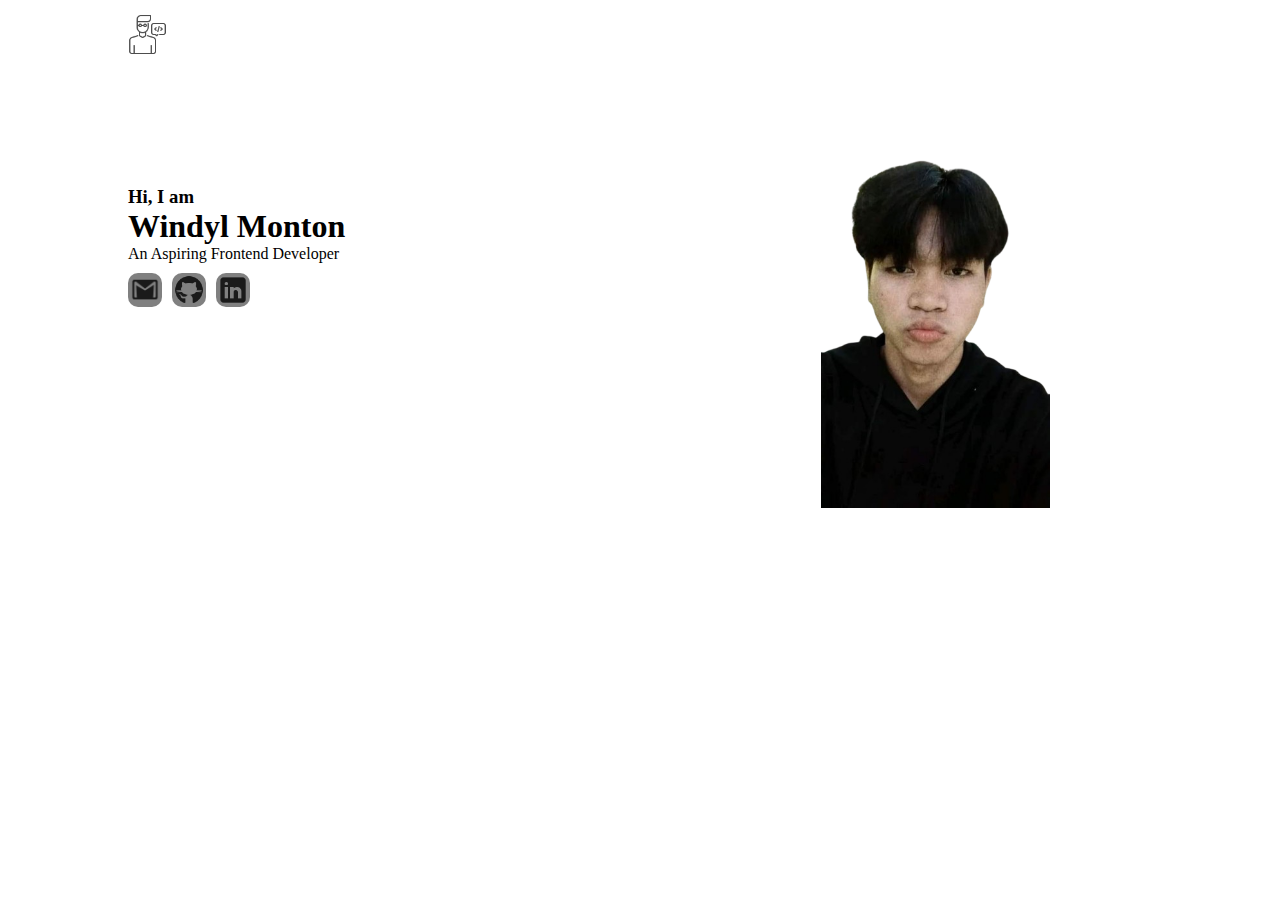
==== Structure/Landing-Page/index.html @ 0351e80a "started the portfolio" ====
<!DOCTYPE html>
<html lang="en">
  <head>
    <meta charset="UTF-8" />
    <meta name="viewport" content="width=device-width, initial-scale=1.0" />
    <title>Personal Portfolio</title>
    <link rel="stylesheet" href="style.css" />
    <link rel="preconnect" href="https://fonts.googleapis.com" />
    <link rel="preconnect" href="https://fonts.gstatic.com" crossorigin />
    <link
      href="https://fonts.googleapis.com/css2?family=Oswald:wght@200..700&display=swap"
      rel="stylesheet"
    />
    <link rel="preconnect" href="https://fonts.googleapis.com" />
    <link rel="preconnect" href="https://fonts.gstatic.com" crossorigin />
    <link
      href="https://fonts.googleapis.com/css2?family=Montserrat:ital,wght@0,100..900;1,100..900&family=Oswald:wght@200..700&display=swap"
      rel="stylesheet"
    />
  </head>
  <body>
    <div class="upper">
      <div class="navs-icon">
        <div class="logo">
          <img src="../assets/profile-icon.png" alt="programmer-icon" />
        </div>
        <nav class="navigations">
          <ul>
            <li class="header-links">About me</li>
            <li class="header-links">Skills</li>
            <li class="header-links">Portfolio</li>
            <li class="header-links">Contact me</li>
          </ul>
        </nav>
      </div>
      <main class="content">
        <div class="profile-holder">
          <div class="intro-icons">
            <div class="greet-name">
              <div class="greet">
                <h3>Hi, I am</h3>
              </div>
              <div class="name">
                <h1>Windyl Monton</h1>
                <p>An Aspiring Frontend Developer</p>
              </div>
            </div>
            <div class="icons">
              <ul>
                <li class="icon-back">
                  <img src="../assets/gmail-icon.png" alt="gmail-icon" />
                </li>
                <li class="icon-back">
                  <img src="../assets/github-icon.png" alt="" />
                </li>
                <li class="icon-back">
                  <img src="../assets/linkedin-icon.png" alt="" />
                </li>
              </ul>
            </div>
          </div>
          <div class="profile">
            <img src="../assets/PROFILE-removebg-preview.png" />
          </div>
        </div>
      </main>
    </div>
  </body>
</html>
---- Structure/Landing-Page/style.css ----
* {
  margin: 0;
  padding: 0;
}

.upper {
  background-repeat: no-repeat;
  background-size: cover;
  display: flex;
  flex-direction: column;
}
.navs-icon {
  display: flex;
  justify-content: center;
  align-items: center;
  padding-top: 15px;
}
.logo {
  margin-left: 10%;
}
.navs-icon .logo img {
  height: 39px;
}
.navigations {
  display: flex;
  font-family: Montserrat;
  width: 40%;
  margin-left: 51%;
}

.navigations ul {
  font-size: 13px;
  gap: 20px;
  display: flex;
  list-style-type: none;
  color: white;
}
.navigations ul .header-links {
  padding: 10px;
  border-radius: 15px;
}
.navigations li:hover {
  color: black;
  cursor: pointer;
  background-color: white;
  border-radius: 10px;
  text-align: center;
}
.intro-icons {
  display: flex;
  font-family: JetBrains Mono;
  flex-direction: column;
  gap: 10px;
  padding: 10%;
}

.icons ul {
  list-style-type: none;
  display: flex;
  gap: 10px;
}
.icons .icon-back {
  display: flex;
  justify-content: center;
  align-items: center;
  padding: 2px;
  background-color: grey;
  border-radius: 10px;
}
.icons img {
  height: 30px;
}
.profile-holder {
  display: flex;
  justify-content: space-between;
}
.profile img {
  height: 450px;
}
.profile {
  display: flex;
  margin-right: 18%;
}
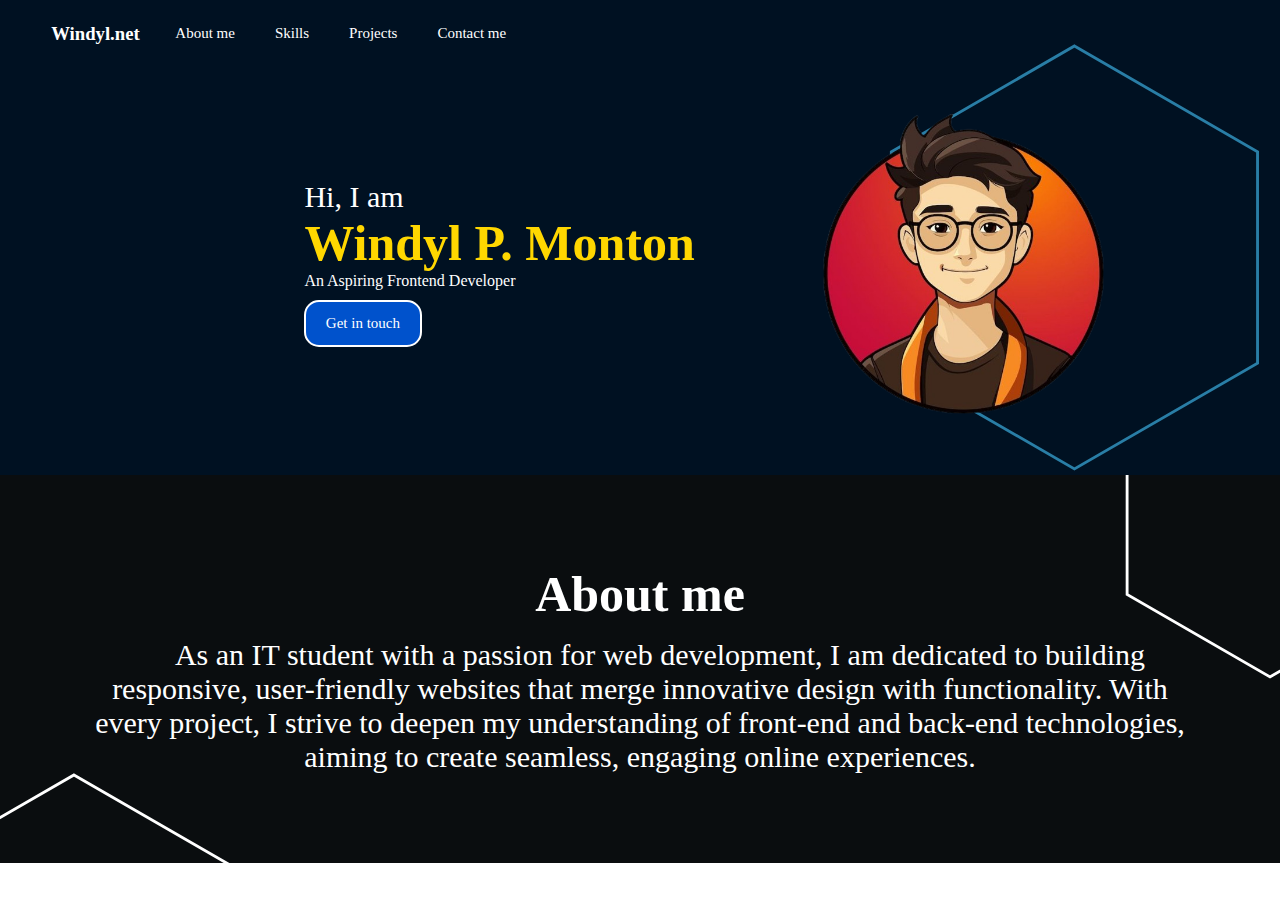
==== commit 9b1fe930: "Slowly building the portfolio to test my html and css skills" ====
--- a/Structure/Landing-Page/index.html
+++ b/Structure/Landing-Page/index.html
@@ -5,30 +5,18 @@
     <meta name="viewport" content="width=device-width, initial-scale=1.0" />
     <title>Personal Portfolio</title>
     <link rel="stylesheet" href="style.css" />
-    <link rel="preconnect" href="https://fonts.googleapis.com" />
-    <link rel="preconnect" href="https://fonts.gstatic.com" crossorigin />
-    <link
-      href="https://fonts.googleapis.com/css2?family=Oswald:wght@200..700&display=swap"
-      rel="stylesheet"
-    />
-    <link rel="preconnect" href="https://fonts.googleapis.com" />
-    <link rel="preconnect" href="https://fonts.gstatic.com" crossorigin />
-    <link
-      href="https://fonts.googleapis.com/css2?family=Montserrat:ital,wght@0,100..900;1,100..900&family=Oswald:wght@200..700&display=swap"
-      rel="stylesheet"
-    />
   </head>
   <body>
     <div class="upper">
       <div class="navs-icon">
         <div class="logo">
-          <img src="../assets/profile-icon.png" alt="programmer-icon" />
+          <h3 id="windyl">Windyl.net</h3>
         </div>
         <nav class="navigations">
           <ul>
             <li class="header-links">About me</li>
             <li class="header-links">Skills</li>
-            <li class="header-links">Portfolio</li>
+            <li class="header-links">Projects</li>
             <li class="header-links">Contact me</li>
           </ul>
         </nav>
@@ -40,30 +28,38 @@
               <div class="greet">
                 <h3>Hi, I am</h3>
               </div>
-              <div class="name">
-                <h1>Windyl Monton</h1>
-                <p>An Aspiring Frontend Developer</p>
-              </div>
+              <h1 id="myname">Windyl P. Monton</h1>
+              <p>An Aspiring Frontend Developer</p>
             </div>
-            <div class="icons">
-              <ul>
-                <li class="icon-back">
-                  <img src="../assets/gmail-icon.png" alt="gmail-icon" />
-                </li>
-                <li class="icon-back">
-                  <img src="../assets/github-icon.png" alt="" />
-                </li>
-                <li class="icon-back">
-                  <img src="../assets/linkedin-icon.png" alt="" />
-                </li>
-              </ul>
+            <div class="buttons">
+              <button>
+                <a href="https://www.facebook.com/windyl.monton.3"
+                  >Get in touch</a
+                >
+              </button>
             </div>
           </div>
           <div class="profile">
-            <img src="../assets/PROFILE-removebg-preview.png" />
+            <img src="../assets/images/profile.png" alt="" />
           </div>
         </div>
       </main>
     </div>
+    <div class="middle">
+      <div class="content-middle">
+        <div class="about-me"><h2>About me</h2></div>
+        <div class="statement">
+          <p>
+            As an IT student with a passion for web development, I am dedicated
+            to building responsive, user-friendly websites that merge innovative
+            design with functionality. With every project, I strive to deepen my
+            understanding of front-end and back-end technologies, aiming to
+            create seamless, engaging online experiences.
+          </p>
+        </div>
+      </div>
+    </div>
+    <script src="../../Jquery/node_modules/jquery/dist/jquery.min.js"></script>
+    <script src="script.js"></script>
   </body>
 </html>
--- a/Structure/Landing-Page/style.css
+++ b/Structure/Landing-Page/style.css
@@ -2,34 +2,72 @@
   margin: 0;
   padding: 0;
 }
-
+body {
+  background: url("../assets/background-image/body-background.svg");
+  background-repeat: no-repeat;
+  background-size: cover;
+}
 .upper {
   background-repeat: no-repeat;
   background-size: cover;
   display: flex;
   flex-direction: column;
+  background-repeat: no-repeat;
+  background-size: cover;
 }
 .navs-icon {
   display: flex;
-  justify-content: center;
-  align-items: center;
   padding-top: 15px;
 }
 .logo {
-  margin-left: 10%;
+  margin-left: 4%;
+  color: white;
+  font-family: JetBrains Mono;
+  display: flex;
+  justify-content: center;
+  align-items: center;
+  margin-right: 2%;
+  cursor: pointer;
 }
+
 .navs-icon .logo img {
   height: 39px;
 }
 .navigations {
   display: flex;
-  font-family: Montserrat;
+  font-family: JetBrains Mono;
   width: 40%;
-  margin-left: 51%;
+}
+.buttons button {
+  background-color: #0052cc;
+  color: white;
+  font-family: JetBrains Mono;
+  border-radius: 15px;
+  font-size: 15px;
+  padding: 13px;
+  border: 2px solid white;
+  cursor: pointer;
+  width: 30%;
+}
+.buttons a {
+  text-decoration: none;
+  color: white;
+}
+.buttons button:hover {
+  opacity: 0.5;
+}
+.buttons button:active {
+  background-color: red;
+  color: black;
+  border: 3px solid white;
+}
+.buttons {
+  display: flex;
+  gap: 20px;
 }
 
 .navigations ul {
-  font-size: 13px;
+  font-size: 15px;
   gap: 20px;
   display: flex;
   list-style-type: none;
@@ -53,31 +91,66 @@
   gap: 10px;
   padding: 10%;
 }
-
-.icons ul {
-  list-style-type: none;
+.greet-name {
+  color: white;
   display: flex;
-  gap: 10px;
+  flex-direction: column;
+  align-items: flex-start;
 }
-.icons .icon-back {
+.greet h3 {
+  font-size: 30px;
+  font-weight: normal;
+}
+.greet-name h1 {
+  font-size: 50px;
+  color: #ffd700;
+}
+.name p {
+  font-size: 30px;
+}
+.name {
   display: flex;
-  justify-content: center;
-  align-items: center;
-  padding: 2px;
-  background-color: grey;
-  border-radius: 10px;
-}
-.icons img {
-  height: 30px;
+  flex-direction: column;
 }
 .profile-holder {
   display: flex;
-  justify-content: space-between;
+  justify-content: center;
 }
 .profile img {
-  height: 450px;
+  height: 300px;
 }
 .profile {
   display: flex;
-  margin-right: 18%;
+  align-items: center;
+  justify-content: center;
+  gap: 50px;
+  flex-direction: column;
 }
+.middle {
+  font-family: JetBrains Mono;
+  background: url("../assets/background-image/about-me-back.svg");
+  background-repeat: no-repeat;
+  background-size: cover;
+  display: flex;
+  align-items: center;
+  flex-direction: column;
+}
+.about-me h2 {
+  font-size: 50px;
+}
+.statement {
+  display: flex;
+  text-indent: 40px;
+  text-align: center;
+}
+.statement p {
+  font-size: 30px;
+}
+.content-middle {
+  display: flex;
+  flex-direction: column;
+  padding: 7%;
+  gap: 15px;
+  color: white;
+  text-align: center;
+}
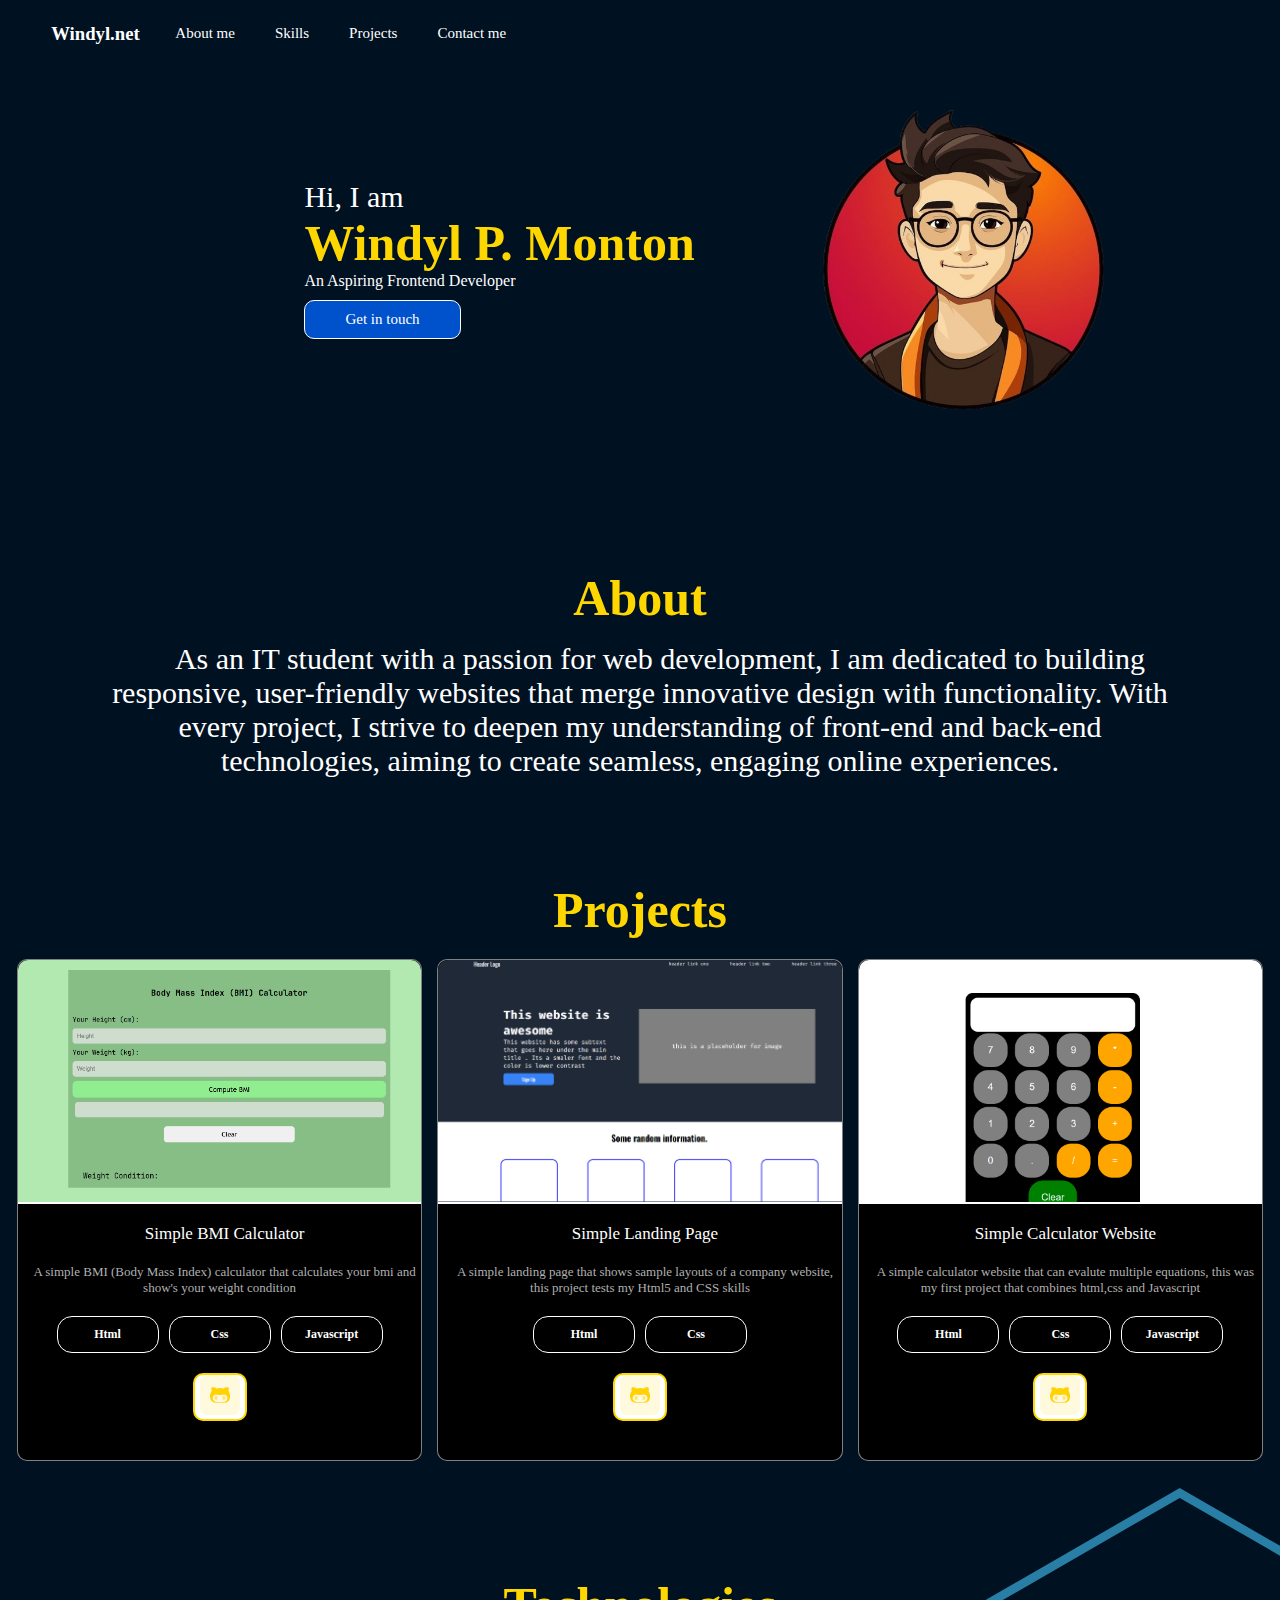
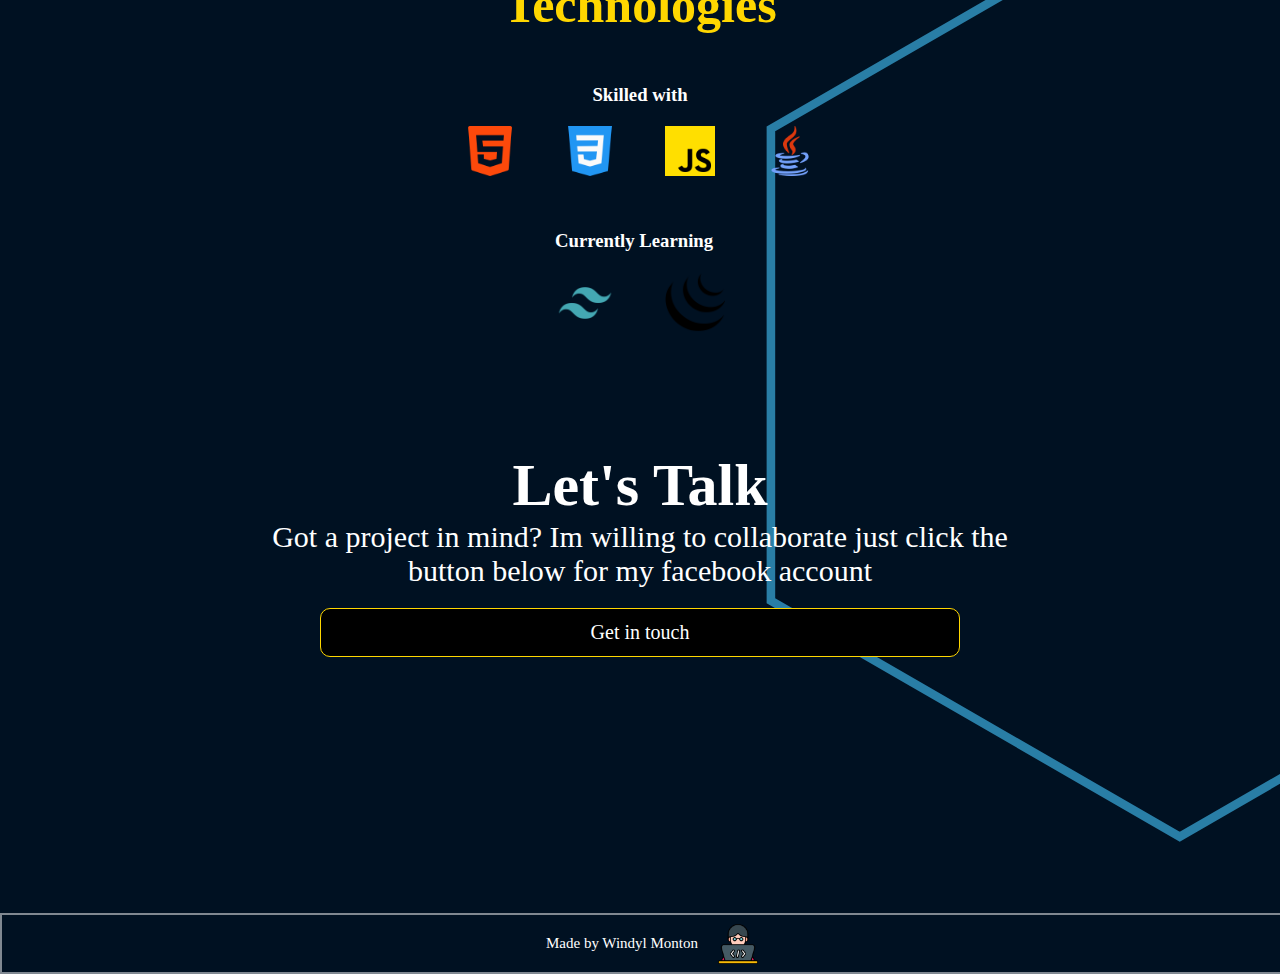
==== commit dd1faf3d: "Finished the portfolio" ====
--- a/Structure/Landing-Page/index.html
+++ b/Structure/Landing-Page/index.html
@@ -5,6 +5,12 @@
     <meta name="viewport" content="width=device-width, initial-scale=1.0" />
     <title>Personal Portfolio</title>
     <link rel="stylesheet" href="style.css" />
+    <link rel="preconnect" href="https://fonts.googleapis.com" />
+    <link rel="preconnect" href="https://fonts.gstatic.com" crossorigin />
+    <link
+      href="https://fonts.googleapis.com/css2?family=Montserrat:ital,wght@0,100..900;1,100..900&family=Oswald:wght@200..700&family=Roboto:ital,wght@0,100;0,300;0,400;0,500;0,700;0,900;1,100;1,300;1,400;1,500;1,700;1,900&display=swap"
+      rel="stylesheet"
+    />
   </head>
   <body>
     <div class="upper">
@@ -33,7 +39,9 @@
             </div>
             <div class="buttons">
               <button>
-                <a href="https://www.facebook.com/windyl.monton.3"
+                <a
+                  href="https://www.facebook.com/windyl.monton.3"
+                  target="_blank"
                   >Get in touch</a
                 >
               </button>
@@ -47,7 +55,7 @@
     </div>
     <div class="middle">
       <div class="content-middle">
-        <div class="about-me"><h2>About me</h2></div>
+        <div class="about-me"><h2>About</h2></div>
         <div class="statement">
           <p>
             As an IT student with a passion for web development, I am dedicated
@@ -59,6 +67,144 @@
         </div>
       </div>
     </div>
+    <div class="lower-middle">
+      <div class="project-content">
+        <div class="proj-header">
+          <div class="project-header"><h2>Projects</h2></div>
+          <div class="projects">
+            <div class="proj" id="project-1">
+              <div class="project-image1"></div>
+              <div class="proj-desc1">
+                <h3>Simple BMI Calculator</h3>
+                <div class="paragraph-control">
+                  <p>
+                    A simple BMI (Body Mass Index) calculator that calculates
+                    your bmi and show's your weight condition
+                  </p>
+                </div>
+              </div>
+              <div class="technologies">
+                <div class="tech">Html</div>
+                <div class="tech">Css</div>
+                <div class="tech">Javascript</div>
+              </div>
+              <div class="github-link">
+                <a
+                  href="https://github.com/NoobProgramer08/Bmi-Calculator"
+                  target="_blank"
+                  ><img src="../assets/images/github-icon.png" alt=""
+                /></a>
+              </div>
+            </div>
+            <div class="proj" id="project-2">
+              <div class="project-image2"></div>
+              <div class="proj-desc2">
+                <h3>Simple Landing Page</h3>
+                <div class="paragraph-control">
+                  <p>
+                    A simple landing page that shows sample layouts of a company
+                    website, this project tests my Html5 and CSS skills
+                  </p>
+                </div>
+              </div>
+              <div class="technologies">
+                <div class="tech">Html</div>
+                <div class="tech">Css</div>
+              </div>
+              <div class="github-link">
+                <a
+                  href="https://github.com/NoobProgramer08/Landing-Page"
+                  target="_blank"
+                  ><img src="../assets/images/github-icon.png" alt=""
+                /></a>
+              </div>
+            </div>
+            <div class="proj" id="project-3">
+              <div class="project-image3"></div>
+              <div class="proj-desc2">
+                <h3>Simple Calculator Website</h3>
+                <div class="paragraph-control">
+                  <p>
+                    A simple calculator website that can evalute multiple
+                    equations, this was my first project that combines html,css
+                    and Javascript
+                  </p>
+                </div>
+              </div>
+              <div class="technologies">
+                <div class="tech">Html</div>
+                <div class="tech">Css</div>
+                <div class="tech">Javascript</div>
+              </div>
+              <div class="github-link">
+                <a
+                  href="https://github.com/NoobProgramer08/Calculator-App"
+                  target="_blank"
+                  ><img src="../assets/images/github-icon.png" alt=""
+                /></a>
+              </div>
+            </div>
+          </div>
+        </div>
+      </div>
+    </div>
+    <div class="skills">
+      <div class="languages">
+        <h2>Technologies</h2>
+        <div class="skilled-with">
+          <h3>Skilled with</h3>
+          <div class="skilled">
+            <div class="language">
+              <img src="../assets/images/html-5.png" alt="" />
+            </div>
+            <div class="language">
+              <img src="../assets/images/css-3.png" alt="" />
+            </div>
+            <div class="language">
+              <img src="../assets/images/js.png" alt="" />
+            </div>
+            <div class="language">
+              <img src="../assets/images/java.png" alt="" />
+            </div>
+          </div>
+        </div>
+        <div class="learning">
+          <div class="currently-learning">
+            <h3>Currently Learning</h3>
+            <div class="learning">
+              <div>
+                <img src="../assets/images/tailwind.png" alt="" />
+              </div>
+              <div>
+                <img src="../assets/images/jquery.png" alt="" />
+              </div>
+            </div>
+          </div>
+        </div>
+      </div>
+    </div>
+    <div class="lets-talk">
+      <div class="message-button">
+        <div class="message">
+          <h2>Let's Talk</h2>
+          <p>
+            Got a project in mind? Im willing to collaborate just click the
+            button below for my facebook account
+          </p>
+        </div>
+        <div class="button-touch">
+          <a href="https://www.facebook.com/windyl.monton.3" target="_blank"
+            ><button>Get in touch</button></a
+          >
+        </div>
+      </div>
+    </div>
+    <footer>
+      <div class="footer-content">
+        <h3>Made by Windyl Monton</h3>
+        <img src="../assets/images/developer.png" alt="" />
+      </div>
+    </footer>
     <script src="../../Jquery/node_modules/jquery/dist/jquery.min.js"></script>
     <script src="script.js"></script>
   </body>
--- a/Structure/Landing-Page/style.css
+++ b/Structure/Landing-Page/style.css
@@ -42,12 +42,13 @@
   background-color: #0052cc;
   color: white;
   font-family: JetBrains Mono;
-  border-radius: 15px;
+
   font-size: 15px;
-  padding: 13px;
-  border: 2px solid white;
+  padding: 10px;
+  border: 1px solid white;
   cursor: pointer;
-  width: 30%;
+  border-radius: 10px;
+  width: 40%;
 }
 .buttons a {
   text-decoration: none;
@@ -128,7 +129,6 @@
 }
 .middle {
   font-family: JetBrains Mono;
-  background: url("../assets/background-image/about-me-back.svg");
   background-repeat: no-repeat;
   background-size: cover;
   display: flex;
@@ -137,6 +137,7 @@
 }
 .about-me h2 {
   font-size: 50px;
+  color: #ffd700;
 }
 .statement {
   display: flex;
@@ -149,8 +150,280 @@
 .content-middle {
   display: flex;
   flex-direction: column;
-  padding: 7%;
+  padding: 8%;
   gap: 15px;
   color: white;
   text-align: center;
 }
+.lower-middle {
+  background-repeat: no-repeat;
+  background-size: cover;
+  display: flex;
+  justify-content: center;
+}
+.projects {
+  display: flex;
+  gap: 15px;
+  width: 90%;
+}
+.project-header h2 {
+  color: #ffd700;
+  font-size: 50px;
+  font-family: JetBrains Mono;
+}
+.proj-header {
+  gap: 20px;
+  display: flex;
+  flex-direction: column;
+  align-items: center;
+  padding-right: 10%;
+  padding-left: 10%;
+}
+.proj {
+  height: 500px;
+  background: black;
+  width: 565px;
+  flex-direction: column;
+  border-radius: 10px;
+  border: 1px solid rgba(255, 255, 255, 0.5);
+}
+#project-1 {
+  display: flex;
+  flex-direction: column;
+  gap: 20px;
+}
+.proj-desc1 h3 {
+  font-size: 17px;
+  font-weight: normal;
+  text-indent: 10px;
+}
+.project-image1 {
+  background: url("../assets/background-image/bmi-calculator.png");
+  padding: 30%;
+  background-repeat: no-repeat;
+  background-size: cover;
+  border-bottom: 2px solid white;
+  border-top-right-radius: 10px;
+  border-top-left-radius: 10px;
+}
+.proj-desc1 {
+  color: white;
+  display: flex;
+  flex-direction: column;
+  justify-content: center;
+  font-family: Fira Code;
+  gap: 20px;
+  text-align: center;
+}
+.proj-desc1 p {
+  font-size: 13px;
+  color: #b0b0b0;
+  font-family: JetBrains Mono;
+  text-indent: 10px;
+  text-align: center;
+}
+.paragraph-control {
+  display: flex;
+}
+.technologies {
+  font-family: JetBrains Mono;
+  color: white;
+  display: flex;
+  justify-content: center;
+  gap: 10px;
+}
+.tech {
+  background-color: black;
+  width: 80px;
+  font-size: 12px;
+  text-align: center;
+  padding: 10px;
+  border-radius: 15px;
+  font-weight: bold;
+  border: 1px solid white;
+}
+.github-link {
+  background-color: white;
+  display: flex;
+  width: 50px;
+  align-self: center;
+  justify-content: center;
+  border-radius: 10px;
+  border: 2px solid #ffd700;
+}
+.github-link img {
+  height: 40px;
+}
+#project-2 {
+  display: flex;
+  flex-direction: column;
+  gap: 20px;
+}
+.project-image2 {
+  background: url("../assets/background-image/landing-page.png");
+  padding: 30%;
+  background-repeat: no-repeat;
+  background-size: cover;
+  border-bottom: 2px solid white;
+  border-top-right-radius: 10px;
+  border-top-left-radius: 10px;
+}
+.proj-desc2 {
+  color: white;
+  display: flex;
+  flex-direction: column;
+  justify-content: center;
+  font-family: Fira Code;
+  gap: 20px;
+  text-align: center;
+}
+.proj-desc2 h3 {
+  font-size: 17px;
+  font-weight: normal;
+  text-indent: 10px;
+}
+.proj-desc2 p {
+  font-size: 13px;
+  color: #b0b0b0;
+  font-family: JetBrains Mono;
+  text-indent: 10px;
+  text-align: center;
+}
+#project-3 {
+  display: flex;
+  flex-direction: column;
+  gap: 20px;
+}
+.project-image3 {
+  background: url("../assets/background-image/calculator-website.png");
+  padding: 30%;
+  background-repeat: no-repeat;
+  background-size: cover;
+  border-bottom: 2px solid white;
+  border-top-right-radius: 10px;
+  border-top-left-radius: 10px;
+}
+.skills {
+  display: flex;
+  flex-direction: column;
+  gap: 20px;
+}
+.languages {
+  display: flex;
+  flex-direction: column;
+  align-items: center;
+  justify-content: center;
+  gap: 50px;
+}
+.skills h2 {
+  color: #ffd700;
+  font-size: 50px;
+  font-family: JetBrains Mono;
+}
+.skilled {
+  display: flex;
+  justify-content: center;
+  gap: 50px;
+}
+.skilled-with {
+  display: flex;
+  flex-direction: column;
+  align-items: center;
+  font-family: JetBrains Mono;
+  color: white;
+  gap: 20px;
+}
+.languages {
+  padding: 9%;
+}
+.skilled img {
+  height: 50px;
+}
+.currently-learning {
+  display: flex;
+  flex-direction: column;
+  gap: 20px;
+}
+.learning {
+  font-family: JetBrains Mono;
+  color: white;
+  display: flex;
+  gap: 50px;
+}
+.learning img {
+  height: 60px;
+}
+.message-button {
+  display: flex;
+  flex-direction: column;
+  justify-content: center;
+  align-items: center;
+  padding-bottom: 20%;
+  width: 800px;
+  gap: 20px;
+}
+.lets-talk {
+  display: flex;
+  flex-direction: column;
+  justify-content: center;
+  align-items: center;
+  color: white;
+  font-family: JetBrains Mono;
+}
+.lets-talk h2 {
+  font-size: 60px;
+}
+.lets-talk p {
+  font-size: 30px;
+}
+.button-touch {
+  width: 100%;
+  display: flex;
+  justify-content: center;
+  align-items: center;
+}
+.button-touch a {
+  width: 100%;
+  display: flex;
+  justify-content: center;
+  align-items: center;
+  text-decoration: none;
+}
+.button-touch a :hover {
+  opacity: 0.5;
+}
+.button-touch button {
+  background-color: black;
+  padding: 12px;
+  color: white;
+  width: 80%;
+  font-size: 20px;
+  font-family: JetBrains Mono;
+  border: 1px solid gold;
+  border-radius: 10px;
+}
+.message {
+  display: flex;
+  flex-direction: column;
+  justify-content: center;
+  align-items: center;
+  text-align: center;
+}
+
+.footer-content img {
+  height: 40px;
+}
+.footer-content h3 {
+  padding: 20px;
+  font-family: Fira Code;
+  font-weight: normal;
+  font-size: 15px;
+}
+.footer-content {
+  color: white;
+  width: 100%;
+  display: flex;
+  justify-content: center;
+  align-items: center;
+  border: 2px solid rgba(255, 255, 255, 0.5);
+}
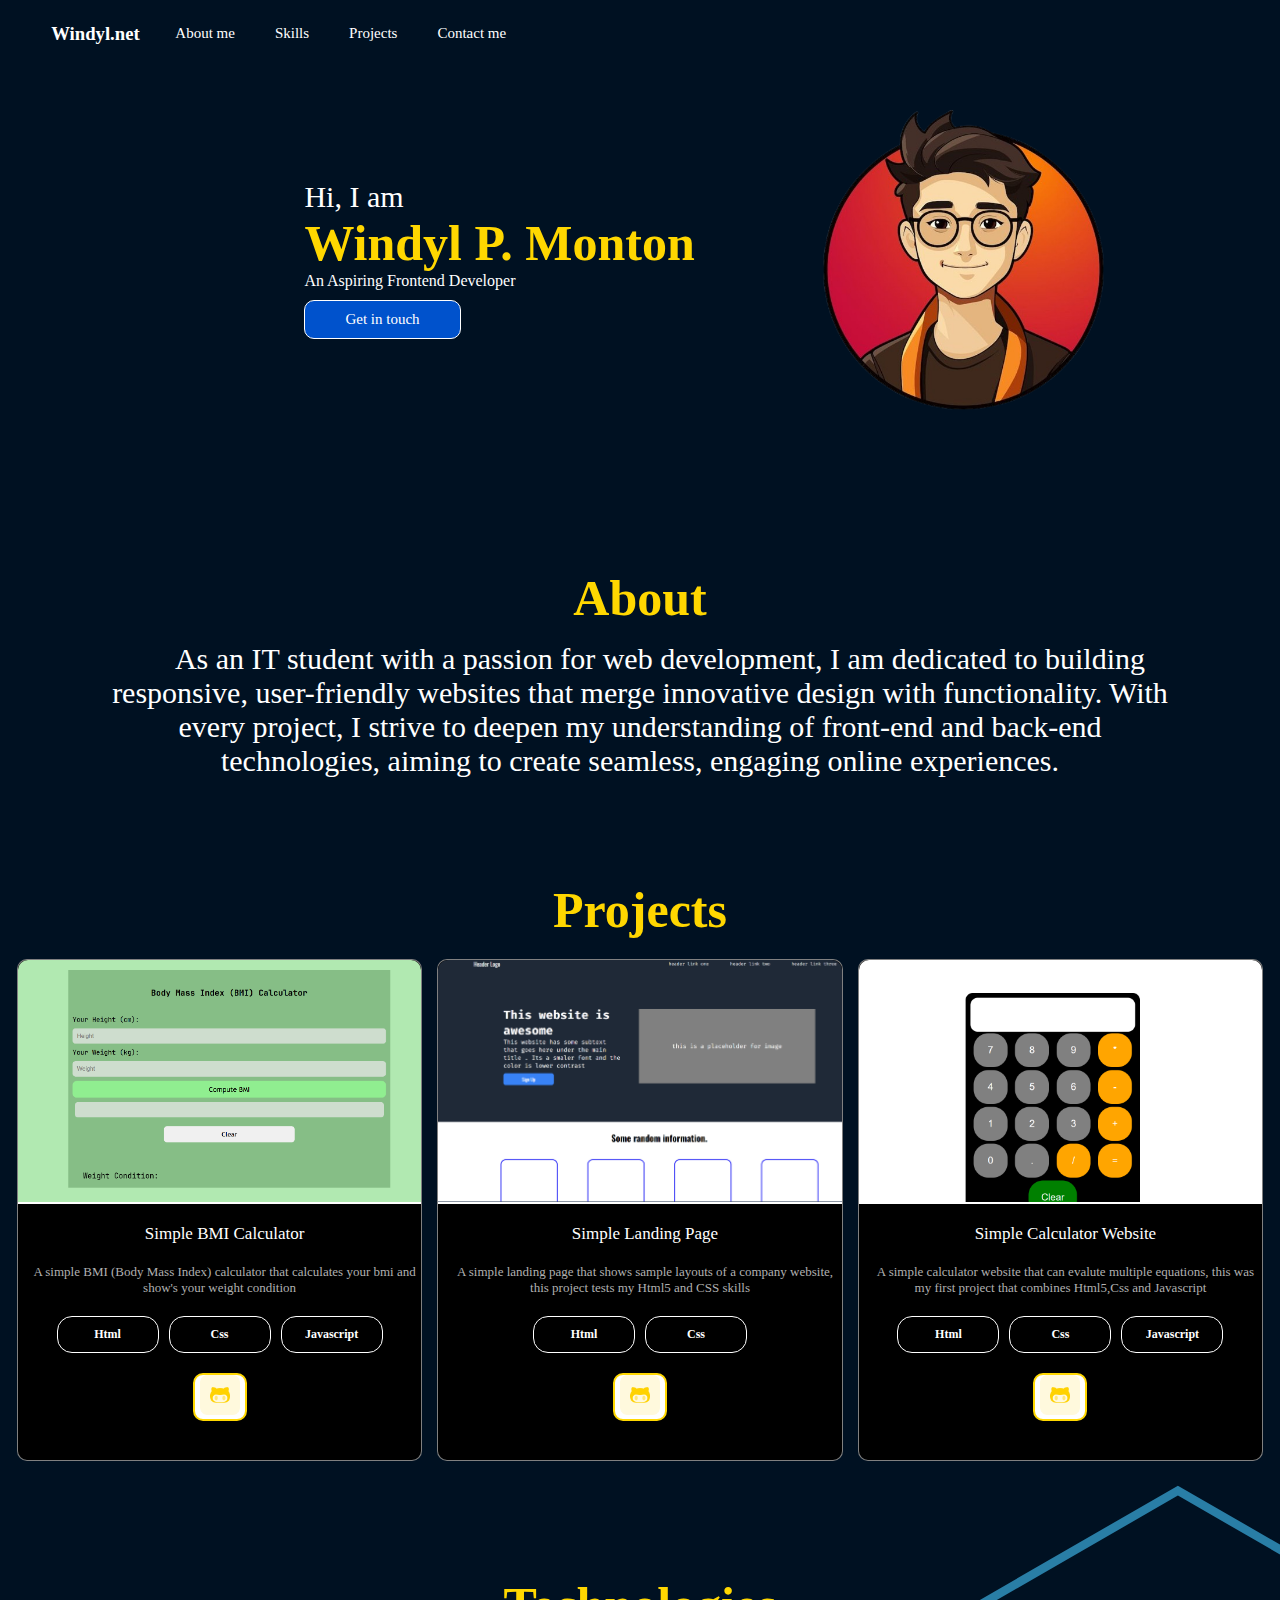
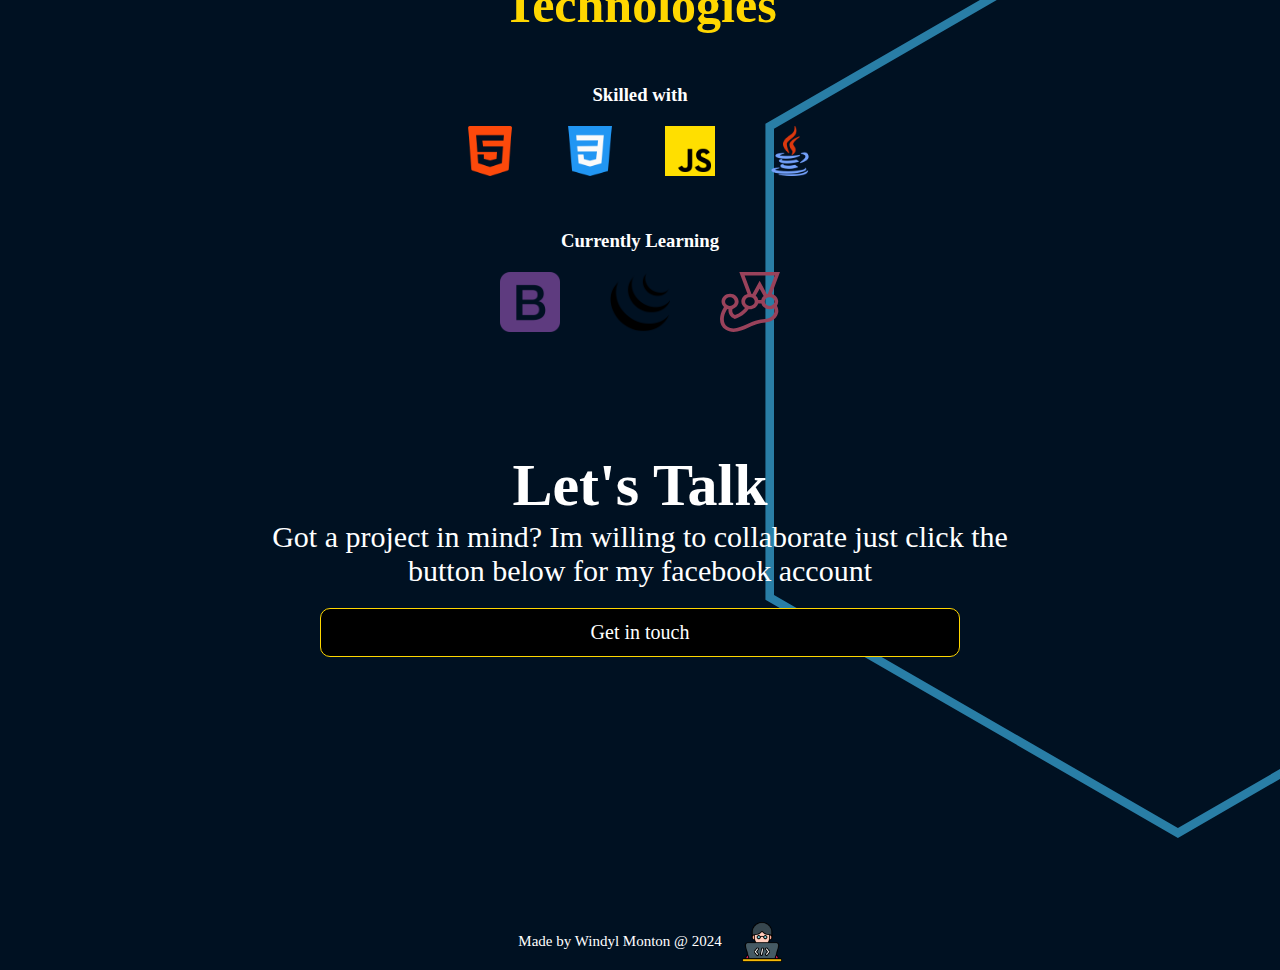
==== commit d38ae98e: "modified the file paths and arrange the files" ====
--- a/Structure/Landing-Page/index.html
+++ b/Structure/Landing-Page/index.html
@@ -5,12 +5,6 @@
     <meta name="viewport" content="width=device-width, initial-scale=1.0" />
     <title>Personal Portfolio</title>
     <link rel="stylesheet" href="style.css" />
-    <link rel="preconnect" href="https://fonts.googleapis.com" />
-    <link rel="preconnect" href="https://fonts.gstatic.com" crossorigin />
-    <link
-      href="https://fonts.googleapis.com/css2?family=Montserrat:ital,wght@0,100..900;1,100..900&family=Oswald:wght@200..700&family=Roboto:ital,wght@0,100;0,300;0,400;0,500;0,700;0,900;1,100;1,300;1,400;1,500;1,700;1,900&display=swap"
-      rel="stylesheet"
-    />
   </head>
   <body>
     <div class="upper">
@@ -47,7 +41,7 @@
               </button>
             </div>
           </div>
-          <div class="profile">
+          <div class="profile" id="my-profile">
             <img src="../assets/images/profile.png" alt="" />
           </div>
         </div>
@@ -55,7 +49,9 @@
     </div>
     <div class="middle">
       <div class="content-middle">
-        <div class="about-me"><h2>About</h2></div>
+        <div class="about-me">
+          <h2>About</h2>
+        </div>
         <div class="statement">
           <p>
             As an IT student with a passion for web development, I am dedicated
@@ -70,7 +66,9 @@
     <div class="lower-middle">
       <div class="project-content">
         <div class="proj-header">
-          <div class="project-header"><h2>Projects</h2></div>
+          <div class="project-header">
+            <h2>Projects</h2>
+          </div>
           <div class="projects">
             <div class="proj" id="project-1">
               <div class="project-image1"></div>
@@ -126,7 +124,7 @@
                 <div class="paragraph-control">
                   <p>
                     A simple calculator website that can evalute multiple
-                    equations, this was my first project that combines html,css
+                    equations, this was my first project that combines Html5,Css
                     and Javascript
                   </p>
                 </div>
@@ -173,10 +171,13 @@
             <h3>Currently Learning</h3>
             <div class="learning">
               <div>
-                <img src="../assets/images/tailwind.png" alt="" />
+                <img src="../assets/images/bootstrap.png" alt="" />
               </div>
               <div>
                 <img src="../assets/images/jquery.png" alt="" />
+              </div>
+              <div>
+                <img src="../assets/images/Jest.svg" alt="" />
               </div>
             </div>
           </div>
@@ -201,7 +202,7 @@
     </div>
     <footer>
       <div class="footer-content">
-        <h3>Made by Windyl Monton</h3>
+        <h3>Made by Windyl Monton @ 2024</h3>
         <img src="../assets/images/developer.png" alt="" />
       </div>
     </footer>
--- a/Structure/Landing-Page/style.css
+++ b/Structure/Landing-Page/style.css
@@ -12,9 +12,8 @@
   background-size: cover;
   display: flex;
   flex-direction: column;
-  background-repeat: no-repeat;
-  background-size: cover;
-}
+}
+
 .navs-icon {
   display: flex;
   padding-top: 15px;
@@ -342,12 +341,15 @@
 .currently-learning {
   display: flex;
   flex-direction: column;
+  justify-content: center;
+  align-items: center;
   gap: 20px;
 }
 .learning {
   font-family: JetBrains Mono;
   color: white;
   display: flex;
+
   gap: 50px;
 }
 .learning img {
@@ -425,5 +427,4 @@
   display: flex;
   justify-content: center;
   align-items: center;
-  border: 2px solid rgba(255, 255, 255, 0.5);
-}
+}
